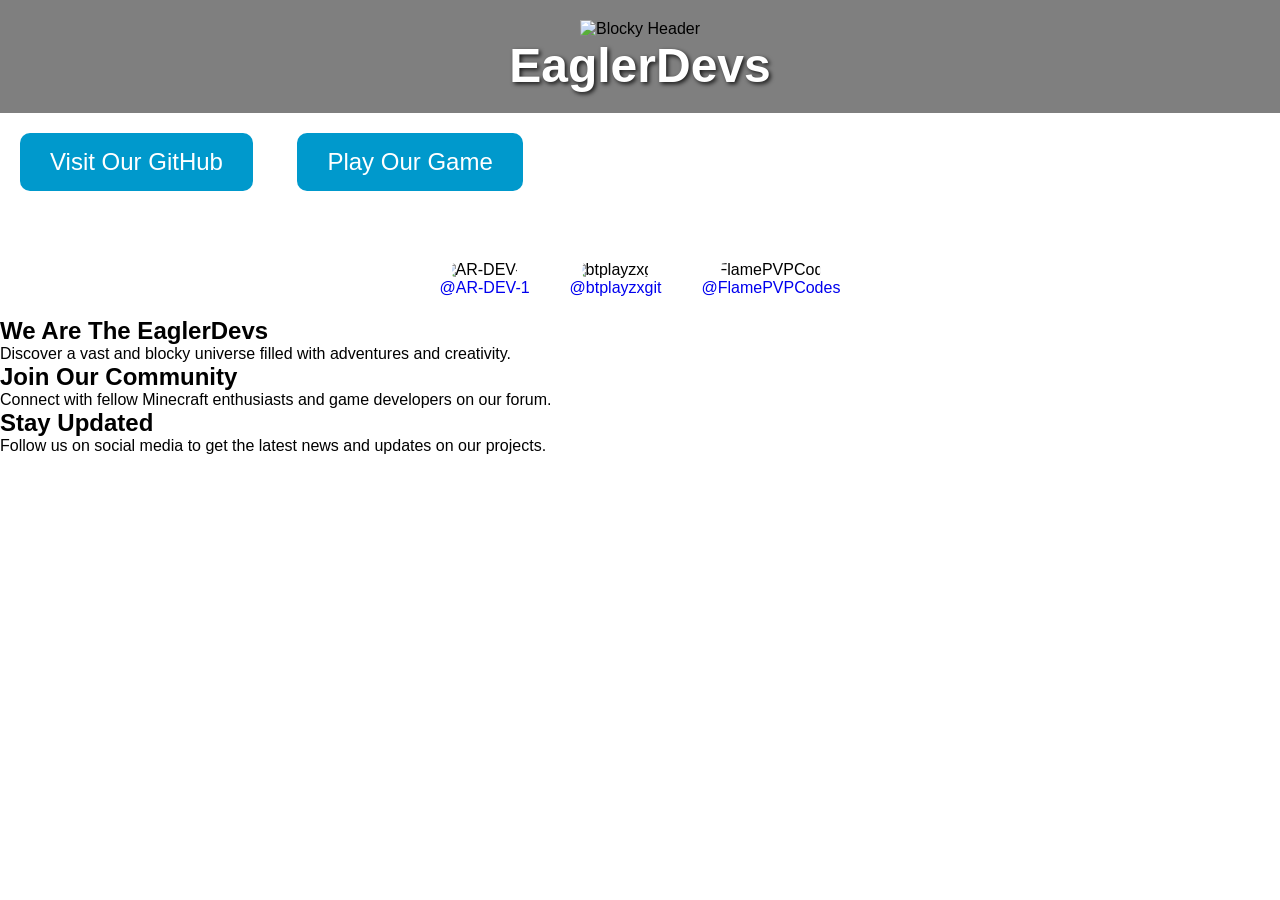
==== index.html @ 2c5c8949 "Update index.html" ====
<!DOCTYPE html>
<html>
<head>
    <meta charset="UTF-8">
    <title>EaglerDevs</title>
    <style>
       /* Reset some default styles to ensure consistency */
body, h1, h2, p, a {
    margin: 0;
    padding: 0;
    text-decoration: none;
}

/* Set a background image for the body */
body {
    background: url('blocky_background.jpg') no-repeat center center fixed;
    background-size: cover;
    font-family: Arial, sans-serif;
    margin: 0;
    padding: 0;
}

/* Style the header */
.header {
    text-align: center;
    padding: 20px;
    background-color: rgba(0, 0, 0, 0.5);
}

.header img {
    max-width: 100%;
    height: auto;
}

h1 {
    font-size: 48px;
    color: #fff;
    text-shadow: 2px 2px 4px rgba(0, 0, 0, 0.8);
}

/* Style buttons */
.btn {
    display: inline-block;
    padding: 15px 30px;
    background-color: #0099cc;
    color: #fff;
    text-decoration: none;
    margin: 20px;
    border-radius: 10px;
    font-size: 24px;
    transition: background-color 0.3s ease-in-out;
}

.btn:hover {
    background-color: #0077aa;
}

/* Style profiles */
.profiles {
    display: flex;
    justify-content: center;
    align-items: center;
    flex-wrap: wrap;
    margin-top: 30px;
}

.profile {
    padding: 20px;
}

.profile img {
    width: 100px;
    height: 100px;
    border-radius: 50%;
    clip-path: circle(50% at 50% 50%);
}
    </style>
</head>
<body>
    <div class="header">
        <img src="your-header-image.png" alt="Blocky Header">
        <h1>EaglerDevs</h1>
    </div>
    <div class="container">
        <a class="btn" href="https://github.com/YourOrganization" target="_blank">Visit Our GitHub</a>
        <a class="btn" href="https://yourgameurl.com" target="_blank">Play Our Game</a>
        <div class="profiles">
            <div class="profile">
                <img src="ar-dev-1-avatar.jpg" alt="AR-DEV-1">
                <p><a href="https://github.com/AR-DEV-1" target="_blank">@AR-DEV-1</a></p>
            </div>
            <div class="profile">
                <img src="btplayzxgit-avatar.jpg" alt="btplayzxgit">
                <p><a href="https://github.com/btplayzxgit" target="_blank">@btplayzxgit</a></p>
            </div>
            <div class="profile">
                <img src="flamepvp-avatar.jpg" alt="FlamePVPCodes">
                <p><a href="https://github.com/FlamePVPCodes" target="_blank">@FlamePVPCodes</a></p>
            </div>
        </div>
    </div>
    <div class="features">
        <div class="container">
            <div class="feature">
                <h2>We Are The EaglerDevs</h2>
                <p>Discover a vast and blocky universe filled with adventures and creativity.</p>
            </div>
            <div class="feature">
                <h2>Join Our Community</h2>
                <p>Connect with fellow Minecraft enthusiasts and game developers on our forum.</p>
            </div>
            <div class="feature">
                <h2>Stay Updated</h2>
                <p>Follow us on social media to get the latest news and updates on our projects.</p>
            </div>
        </div>
    </div>

    <!-- More sections, pages, and content can be added here as needed -->

</body>
</html>
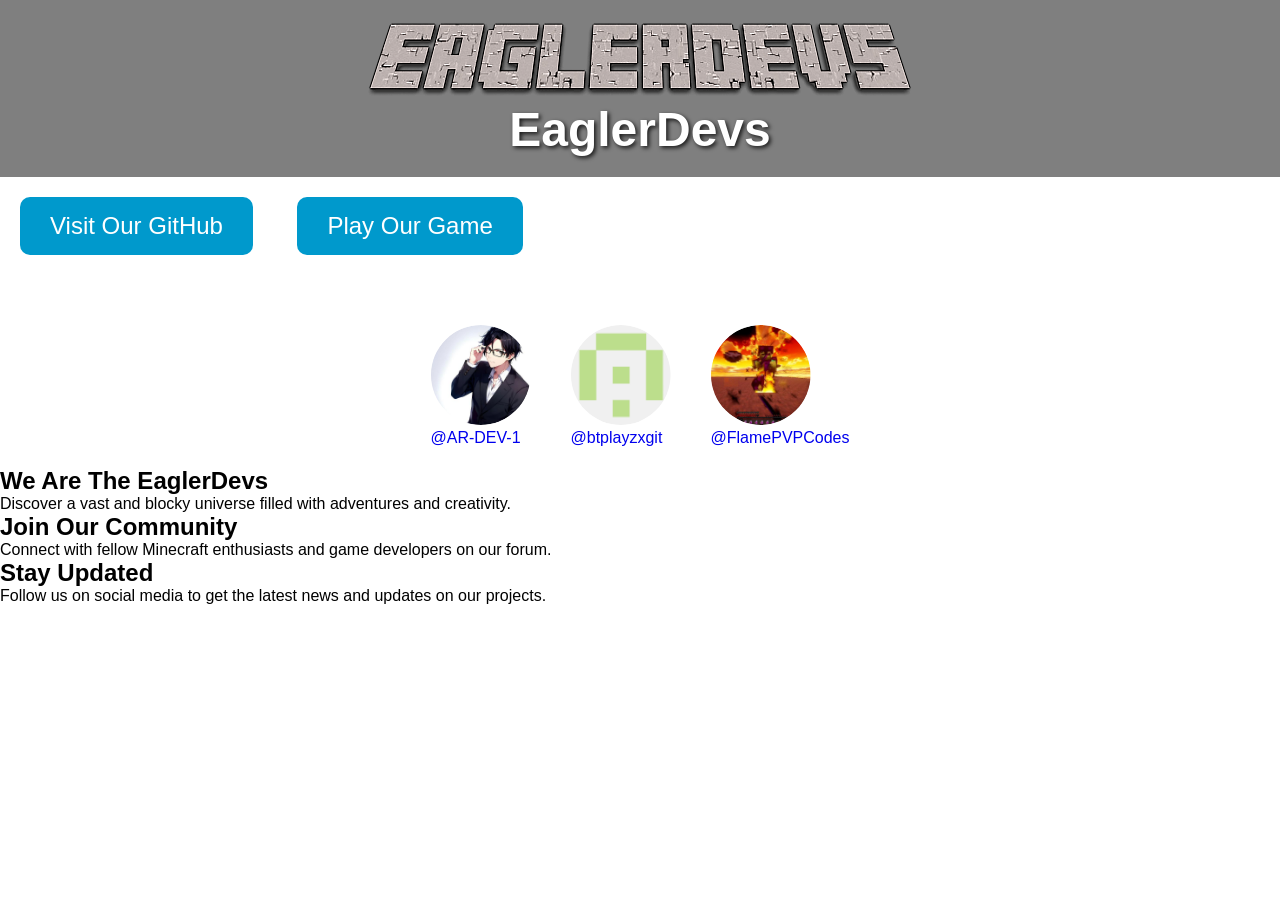
==== commit 79047bcd: "Update index.html" ====
--- a/index.html
+++ b/index.html
@@ -4,98 +4,27 @@
 <head>
     <meta charset="UTF-8">
     <title>EaglerDevs</title>
-    <style>
-       /* Reset some default styles to ensure consistency */
-body, h1, h2, p, a {
-    margin: 0;
-    padding: 0;
-    text-decoration: none;
-}
-
-/* Set a background image for the body */
-body {
-    background: url('blocky_background.jpg') no-repeat center center fixed;
-    background-size: cover;
-    font-family: Arial, sans-serif;
-    margin: 0;
-    padding: 0;
-}
-
-/* Style the header */
-.header {
-    text-align: center;
-    padding: 20px;
-    background-color: rgba(0, 0, 0, 0.5);
-}
-
-.header img {
-    max-width: 100%;
-    height: auto;
-}
-
-h1 {
-    font-size: 48px;
-    color: #fff;
-    text-shadow: 2px 2px 4px rgba(0, 0, 0, 0.8);
-}
-
-/* Style buttons */
-.btn {
-    display: inline-block;
-    padding: 15px 30px;
-    background-color: #0099cc;
-    color: #fff;
-    text-decoration: none;
-    margin: 20px;
-    border-radius: 10px;
-    font-size: 24px;
-    transition: background-color 0.3s ease-in-out;
-}
-
-.btn:hover {
-    background-color: #0077aa;
-}
-
-/* Style profiles */
-.profiles {
-    display: flex;
-    justify-content: center;
-    align-items: center;
-    flex-wrap: wrap;
-    margin-top: 30px;
-}
-
-.profile {
-    padding: 20px;
-}
-
-.profile img {
-    width: 100px;
-    height: 100px;
-    border-radius: 50%;
-    clip-path: circle(50% at 50% 50%);
-}
-    </style>
+<link rel="stylesheet" type="text/css" href="styles.css">
 </head>
 <body>
     <div class="header">
-        <img src="your-header-image.png" alt="Blocky Header">
+        <img src="EaglerDevs.png" alt="Deez NUtz GOTTI">
         <h1>EaglerDevs</h1>
     </div>
     <div class="container">
-        <a class="btn" href="https://github.com/YourOrganization" target="_blank">Visit Our GitHub</a>
-        <a class="btn" href="https://yourgameurl.com" target="_blank">Play Our Game</a>
+        <a class="btn" href="https://github.com/EaglerDevs" target="_blank">Visit Our GitHub</a>
+        <a class="btn" href="https://ExampleOfEaglerdev.com" target="_blank">Play Our Game</a>
         <div class="profiles">
             <div class="profile">
-                <img src="ar-dev-1-avatar.jpg" alt="AR-DEV-1">
+                <img src="115883839.jpeg" alt="AR-DEV-1">
                 <p><a href="https://github.com/AR-DEV-1" target="_blank">@AR-DEV-1</a></p>
             </div>
             <div class="profile">
-                <img src="btplayzxgit-avatar.jpg" alt="btplayzxgit">
+                <img src="69116401.png" alt="btplayzxgit">
                 <p><a href="https://github.com/btplayzxgit" target="_blank">@btplayzxgit</a></p>
             </div>
             <div class="profile">
-                <img src="flamepvp-avatar.jpg" alt="FlamePVPCodes">
+                <img src="142227927.jpeg" alt="FlamePVPCodes">
                 <p><a href="https://github.com/FlamePVPCodes" target="_blank">@FlamePVPCodes</a></p>
             </div>
         </div>
--- a/styles.css
+++ b/styles.css
@@ -0,0 +1,72 @@
+/* Reset some default styles to ensure consistency */
+body, h1, h2, p, a {
+    margin: 0;
+    padding: 0;
+    text-decoration: none;
+}
+
+/* Set a background image for the body */
+body {
+    background: url('blocky_background.jpg') no-repeat center center fixed;
+    background-size: cover;
+    font-family: Arial, sans-serif;
+    margin: 0;
+    padding: 0;
+}
+
+/* Style the header */
+.header {
+    text-align: center;
+    padding: 20px;
+    background-color: rgba(0, 0, 0, 0.5);
+}
+
+.header img {
+    max-width: 100%;
+    height: auto;
+}
+
+h1 {
+    font-size: 48px;
+    color: #fff;
+    text-shadow: 2px 2px 4px rgba(0, 0, 0, 0.8);
+}
+
+/* Style buttons */
+.btn {
+    display: inline-block;
+    padding: 15px 30px;
+    background-color: #0099cc;
+    color: #fff;
+    text-decoration: none;
+    margin: 20px;
+    border-radius: 10px;
+    font-size: 24px;
+    transition: background-color 0.3s ease-in-out;
+}
+
+.btn:hover {
+    background-color: #0077aa;
+}
+
+/* Style profiles */
+.profiles {
+    display: flex;
+    justify-content: center;
+    align-items: center;
+    flex-wrap: wrap;
+    margin-top: 30px;
+}
+
+.profile {
+    padding: 20px;
+}
+
+.profile img {
+    width: 100px;
+    height: 100px;
+    border-radius: 50%;
+    clip-path: circle(50% at 50% 50%);
+}
+
+/* Add more CSS rules for additional sections and elements as needed */
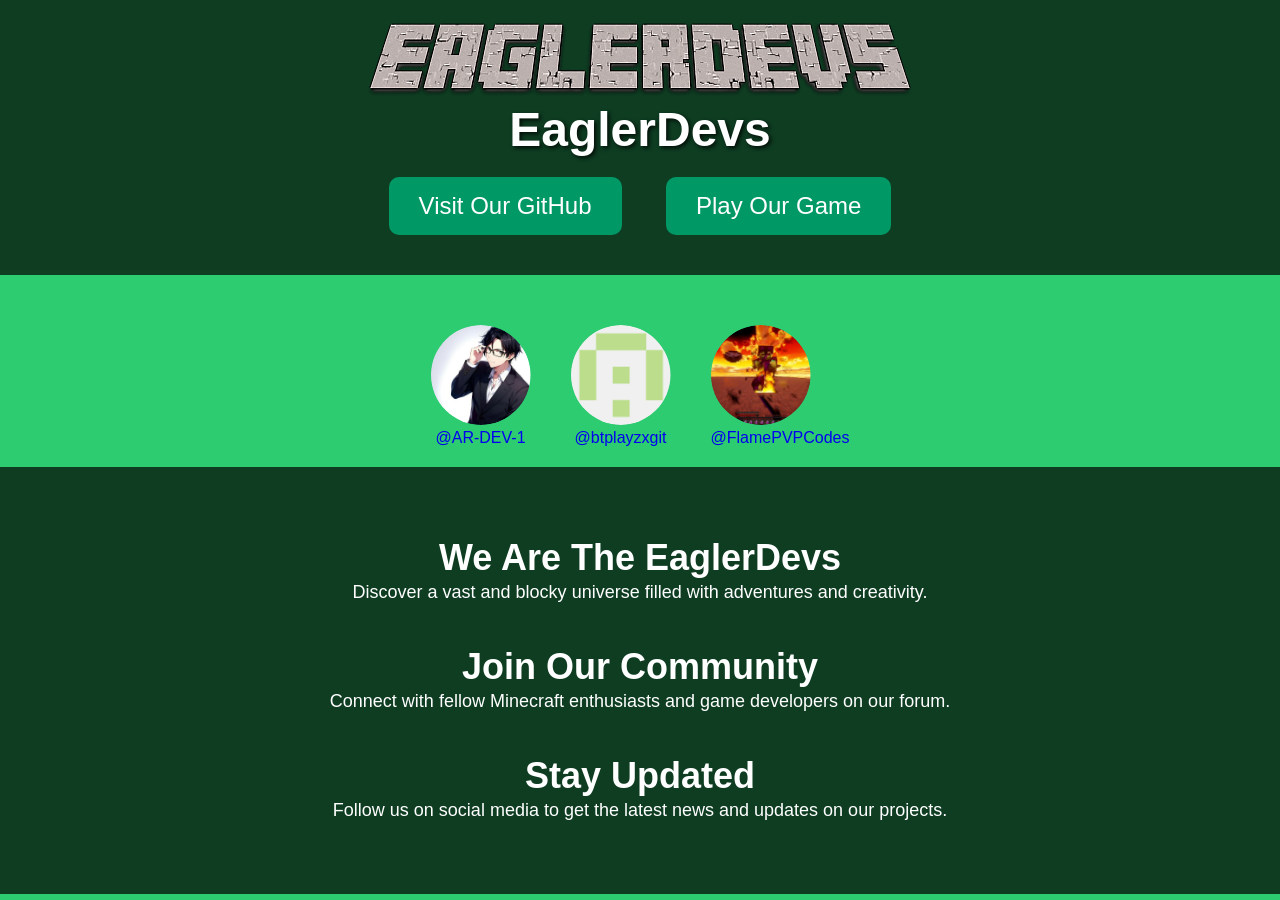
==== commit 9b9f2a9b: "Dont touch unless you Ar-Dev" ====
--- a/index.html
+++ b/index.html
@@ -1,19 +1,20 @@
-
 <!DOCTYPE html>
 <html>
 <head>
     <meta charset="UTF-8">
     <title>EaglerDevs</title>
-<link rel="stylesheet" type="text/css" href="styles.css">
+    <link rel="stylesheet" type="text/css" href="styles.css">
 </head>
 <body>
     <div class="header">
-        <img src="EaglerDevs.png" alt="Deez NUtz GOTTI">
+        <img src="EaglerDevs.png" alt="EaglerDevs Logo">
         <h1>EaglerDevs</h1>
+        <div class="buttons">
+            <a class="btn" href="https://github.com/EaglerDevs" target="_blank">Visit Our GitHub</a>
+            <a class="btn" href="https://ExampleOfEaglerdev.com" target="_blank">Play Our Game</a>
+        </div>
     </div>
     <div class="container">
-        <a class="btn" href="https://github.com/EaglerDevs" target="_blank">Visit Our GitHub</a>
-        <a class="btn" href="https://ExampleOfEaglerdev.com" target="_blank">Play Our Game</a>
         <div class="profiles">
             <div class="profile">
                 <img src="115883839.jpeg" alt="AR-DEV-1">
--- a/styles.css
+++ b/styles.css
@@ -1,14 +1,13 @@
-/* Reset some default styles to ensure consistency */
+/* Reset some default styles */
 body, h1, h2, p, a {
     margin: 0;
     padding: 0;
     text-decoration: none;
 }
 
-/* Set a background image for the body */
+/* Set background and font styles */
 body {
-    background: url('blocky_background.jpg') no-repeat center center fixed;
-    background-size: cover;
+    background-color: #2ECC71;
     font-family: Arial, sans-serif;
     margin: 0;
     padding: 0;
@@ -18,7 +17,8 @@
 .header {
     text-align: center;
     padding: 20px;
-    background-color: rgba(0, 0, 0, 0.5);
+    background-color: rgba(0, 0, 0, 0.7);
+    color: #fff;
 }
 
 .header img {
@@ -28,15 +28,14 @@
 
 h1 {
     font-size: 48px;
-    color: #fff;
     text-shadow: 2px 2px 4px rgba(0, 0, 0, 0.8);
 }
 
-/* Style buttons */
+/* Style buttons with transitions */
 .btn {
     display: inline-block;
     padding: 15px 30px;
-    background-color: #0099cc;
+    background-color: #009966;
     color: #fff;
     text-decoration: none;
     margin: 20px;
@@ -46,10 +45,10 @@
 }
 
 .btn:hover {
-    background-color: #0077aa;
+    background-color: #007755;
 }
 
-/* Style profiles */
+/* Style profiles and center paragraphs */
 .profiles {
     display: flex;
     justify-content: center;
@@ -69,4 +68,32 @@
     clip-path: circle(50% at 50% 50%);
 }
 
-/* Add more CSS rules for additional sections and elements as needed */
+.profiles p {
+    text-align: center;
+}
+
+/* Style features with transitions */
+.features {
+    background-color: rgba(0, 0, 0, 0.7);
+    padding: 50px 0;
+}
+
+.feature {
+    padding: 20px;
+    color: #fff;
+    text-align: center;
+    transition: transform 0.3s ease-in-out;
+}
+
+.feature:hover {
+    transform: scale(1.05);
+}
+
+.feature h2 {
+    font-size: 36px;
+}
+
+.feature p {
+    font-size: 18px;
+    line-height: 1.5;
+}
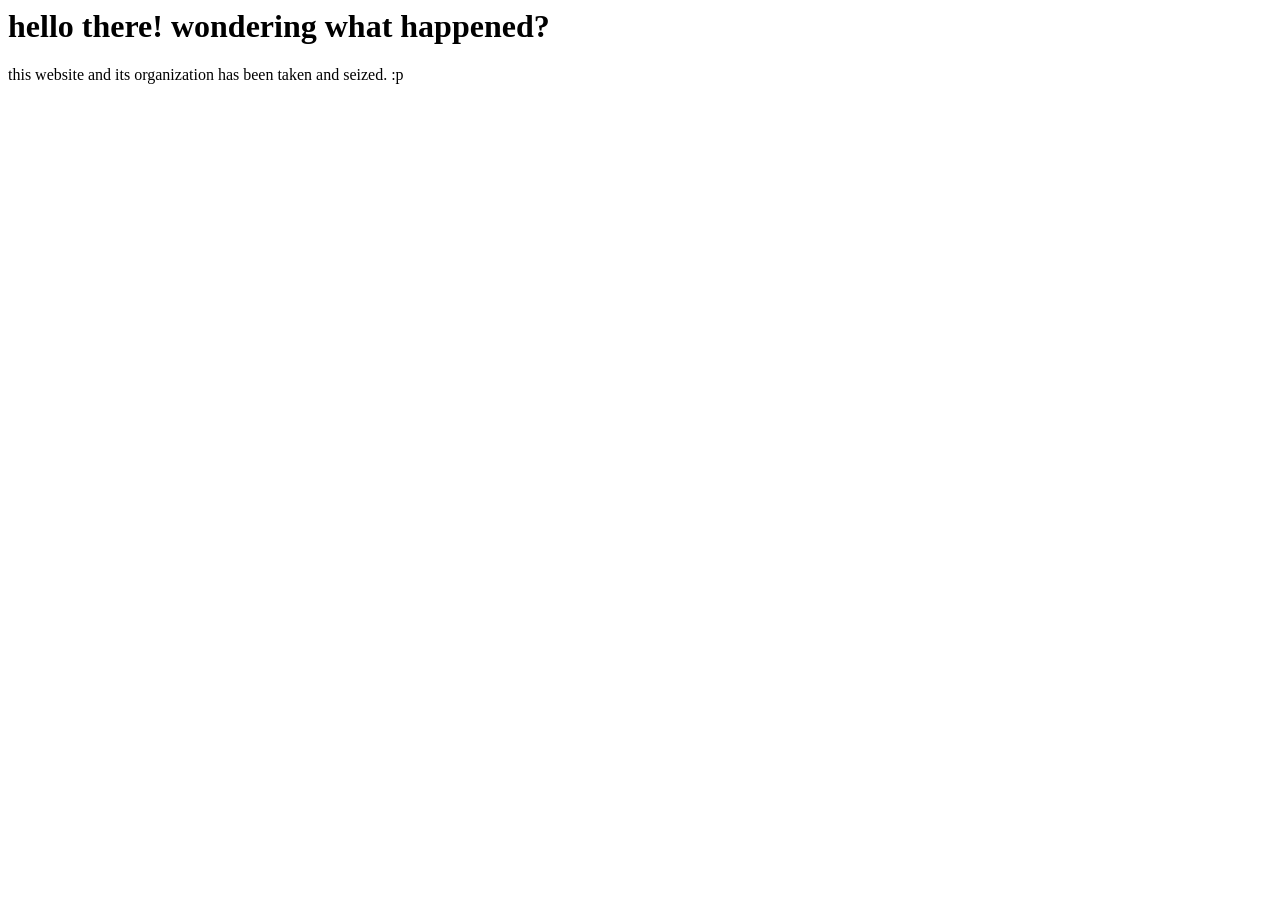
==== commit 3cae3aff: "Don't be a clout chasing skid - orphanisback, radmanplays & opera mini" ====
--- a/index.html
+++ b/index.html
@@ -1,53 +1,13 @@
-<!DOCTYPE html>
 <html>
-<head>
-    <meta charset="UTF-8">
-    <title>EaglerDevs</title>
-    <link rel="stylesheet" type="text/css" href="styles.css">
-</head>
-<body>
-    <div class="header">
-        <img src="EaglerDevs.png" alt="EaglerDevs Logo">
-        <h1>EaglerDevs</h1>
-        <div class="buttons">
-            <a class="btn" href="https://github.com/EaglerDevs" target="_blank">Visit Our GitHub</a>
-            <a class="btn" href="https://ExampleOfEaglerdev.com" target="_blank">Play Our Game</a>
-        </div>
-    </div>
-    <div class="container">
-        <div class="profiles">
-            <div class="profile">
-                <img src="115883839.jpeg" alt="AR-DEV-1">
-                <p><a href="https://github.com/AR-DEV-1" target="_blank">@AR-DEV-1</a></p>
-            </div>
-            <div class="profile">
-                <img src="69116401.png" alt="btplayzxgit">
-                <p><a href="https://github.com/btplayzxgit" target="_blank">@btplayzxgit</a></p>
-            </div>
-            <div class="profile">
-                <img src="142227927.jpeg" alt="FlamePVPCodes">
-                <p><a href="https://github.com/FlamePVPCodes" target="_blank">@FlamePVPCodes</a></p>
-            </div>
-        </div>
-    </div>
-    <div class="features">
-        <div class="container">
-            <div class="feature">
-                <h2>We Are The EaglerDevs</h2>
-                <p>Discover a vast and blocky universe filled with adventures and creativity.</p>
-            </div>
-            <div class="feature">
-                <h2>Join Our Community</h2>
-                <p>Connect with fellow Minecraft enthusiasts and game developers on our forum.</p>
-            </div>
-            <div class="feature">
-                <h2>Stay Updated</h2>
-                <p>Follow us on social media to get the latest news and updates on our projects.</p>
-            </div>
-        </div>
-    </div>
+    <head>
+        <title>This Website Has Been Seized</title>
 
-    <!-- More sections, pages, and content can be added here as needed -->
-
+    </head>
+    <body>
+    <h1>
+        hello there!
+        wondering what happened?
+    </h1>
+    <p>this website and its organization has been taken and seized. :p</p>
 </body>
-</html>
+</html>
